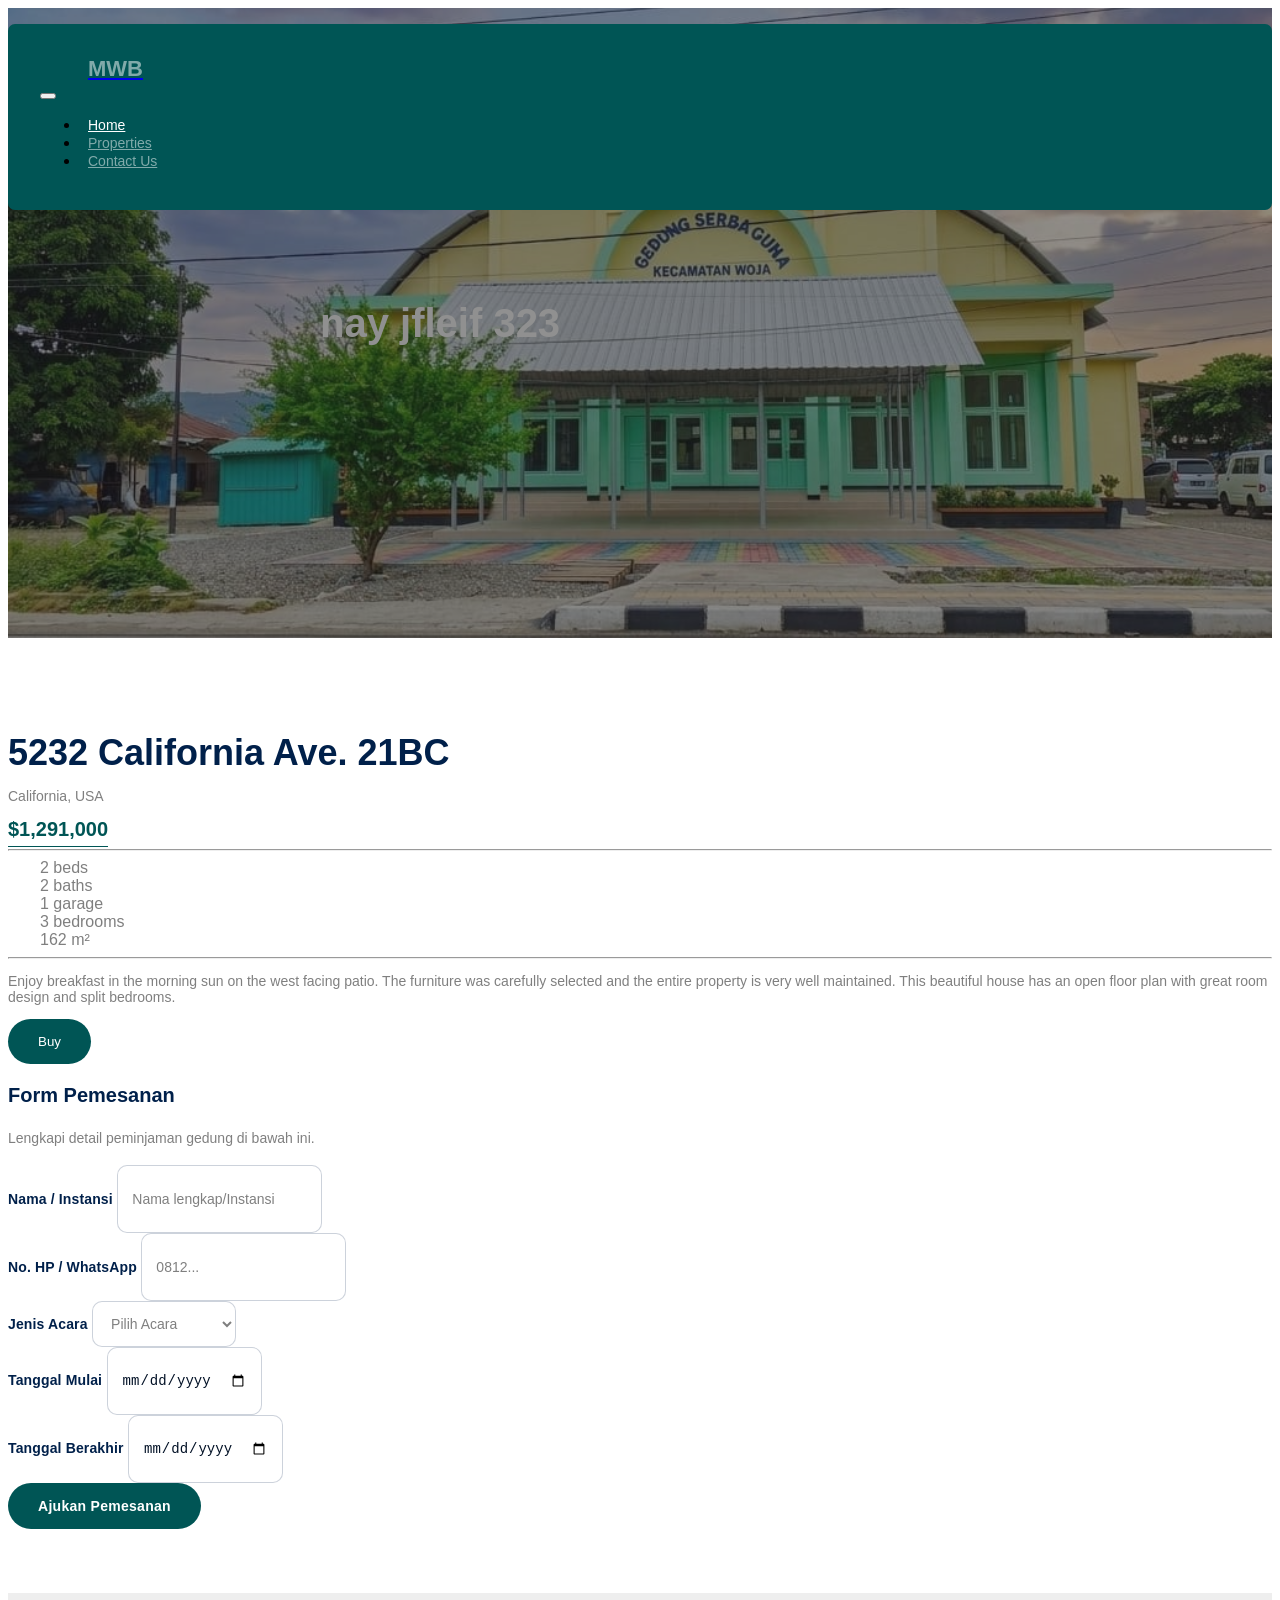
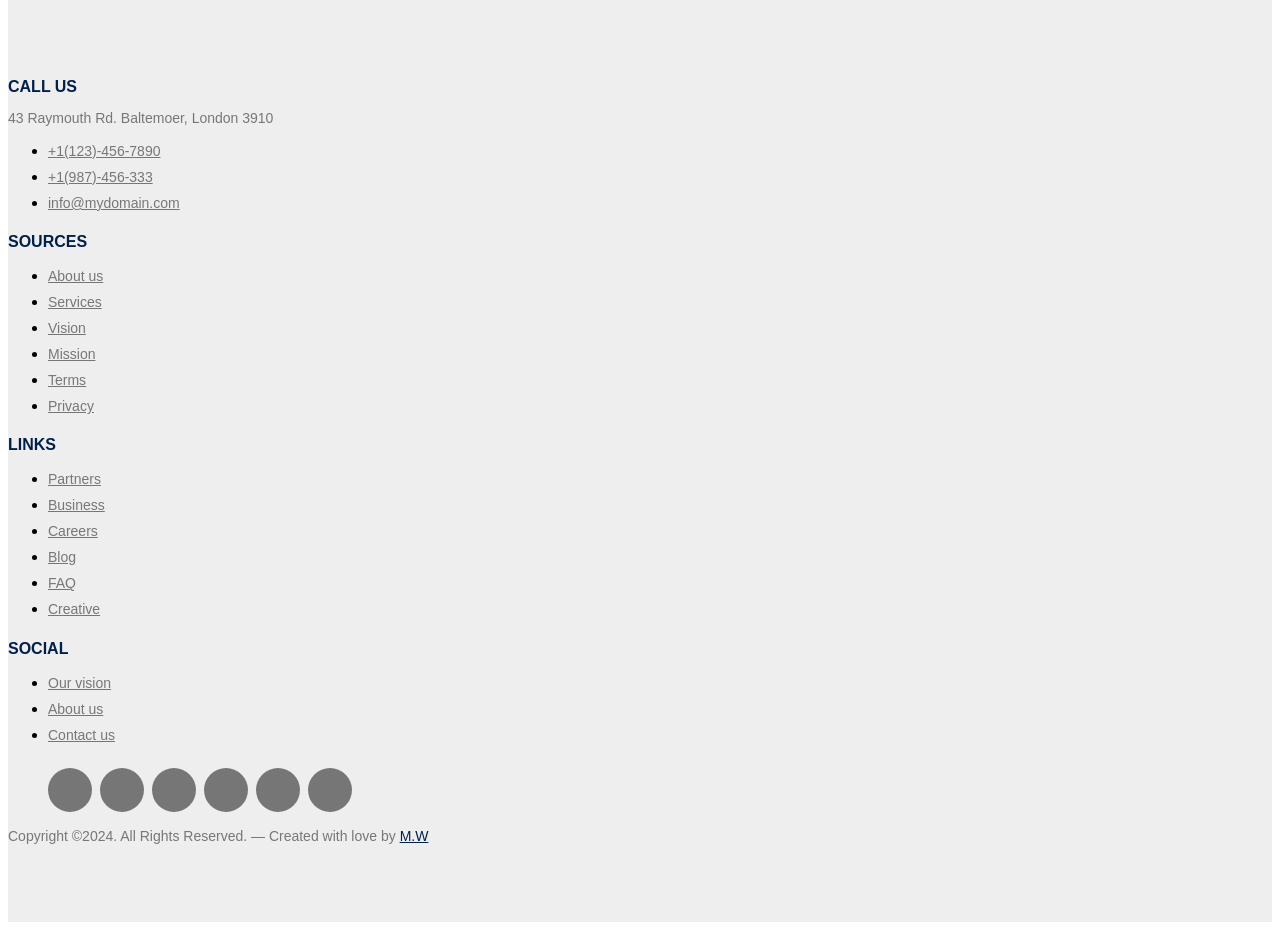
==== product.html @ bc96dec1 "desain" ====
<!DOCTYPE html>
<html lang="en">

<head>
  <meta charset="UTF-8" />
  <meta name="viewport" content="width=device-width, initial-scale=1.0" />
  <title>Rental Homes</title>
  <link rel="shortcut icon" href="images/web-icon.png" type="image/x-icon" />
  <!-- normalize + font awesome + bootstrap -->
  <link rel="stylesheet" href="css/normalize.css" />
  <link rel="stylesheet" href="css/all.min.css" />
  <link rel="stylesheet" href="css/bootstrap.min.css" />
  <!-- style -->
  <link rel="stylesheet" href="scss/style.css" />
</head>

<body>
  <nav class="navbar navbar-expand-md">
    <div class="container">
      <a class="navbar-brand" href="index.html">
        <img src="images/logo.png" alt="" />
        <h1>MWB</h1>
      </a>
      <button class="navbar-toggler ms-auto d-lg-none border-0 pt-2 shadow-none" type="button" data-bs-toggle="collapse"
        data-bs-target="#collapsibleNavId" aria-controls="collapsibleNavId" aria-expanded="false"
        aria-label="Toggle navigation">
        <i class="fa-solid fa-bars fs-2"></i>
      </button>
      <div class="collapse navbar-collapse" id="collapsibleNavId">
        <ul class="navbar-nav ms-auto mt-2 mt-lg-0">
          <li class="nav-item">
            <a class="nav-link active" href="index.html">Home</a>
          </li>
          <li class="nav-item">
            <a class="nav-link properties-link" href="properties.html">Properties
              <!-- <i class="fa-solid fa-chevron-down"></i>
                <ul class="choices list-unstyled">
                  <li>Buy Property</li>
                  <li>Sell Property</li>
                  <li class="kinds d-flex justify-content-between align-items-center">
                    Kinds
                    <i class="fa-solid fa-chevron-right"></i>
                    <ul class="list-unstyled">
                      <li>Men</li>
                      <li>Women</li>
                      <li>Children</li>
                    </ul>
                  </li>
                </ul> -->
            </a>
          </li>
          <li class="nav-item">
            <a class="nav-link" href="contact.html">Contact Us</a>
          </li>
        </ul>
      </div>
      <div class="theme-icon pt-2 fs-5 pt-lg-0">
        <span class="ms-3"><i class="fa-solid fa-circle-half-stroke"></i></span>
      </div>
    </div>
  </nav>

  <section class="landing sub" style="background-image: url(&quot;images/gedung/2.jpeg&quot;);">
    <div class="overlay"></div>
    <div class="container position-relative z-2">
      <h1 class="lh-base text-center text-uppercase mb-4">nay jfleif 323</h1>
      <div class="path text-center">
        <!-- <a href="index.html">Home</a>
          /
          <a href="index.html">Properties</a>
          / nay klsdjfl 232 -->
      </div>
    </div>
  </section>

  <section class="product py-section">
    <div class="container">
      <div class="row g-0 justify-content-between">
        <div class="col-xl-7">
          <h2 class="mb-2">5232 California Ave. 21BC</h2>
          <p class="mb-2">California, USA</p>
          <span class="price h3 d-block mb-2">$1,291,000</span>
          <div class="stars text-warning mb-1">
            <span><i class="fa-solid fa-star"></i></span>
            <span><i class="fa-solid fa-star"></i></span>
            <span><i class="fa-solid fa-star"></i></span>
            <span><i class="fa-solid fa-star"></i></span>
            <span><i class="fa-solid fa-star"></i></span>
          </div>
          <hr />
          <div class="features d-flex flex-column row-gap-3">
            <div class="item">
              <span><i class="fa-solid fa-bed"></i></span>
              2 beds
            </div>
            <div class="item">
              <span><i class="fa-solid fa-bath"></i></span>
              2 baths
            </div>
            <div class="item">
              <span><i class="fa-solid fa-warehouse"></i></span>
              1 garage
            </div>
            <div class="item">
              <span><i class="fa-solid fa-door-open"></i></span>
              3 bedrooms
            </div>
            <div class="item">
              <span><i class="fa-solid fa-expand"></i></span>
              162 m²
            </div>
          </div>
          <hr />
          <p class="lh-lg">
            Enjoy breakfast in the morning sun on the west facing patio. The
            furniture was carefully selected and the entire property is very
            well maintained. This beautiful house has an open floor plan with
            great room design and split bedrooms.
          </p>
          <button class="my-btn w-100">Buy</button>
        </div>

        <div class="col-xl-4 px-5 mb-5 mb-xl-0 pe-xl-0 ps-xl-5">
          <div class="">
            <div class="mb-4">
              <h3 class="h3 mb-2">Form Pemesanan</h3>
              <p class="booking-subtitle mb-0">Lengkapi detail peminjaman gedung di bawah ini.</p>
            </div>

            <form action="#" method="POST" class="booking-form">
              <div class="mb-3">
                <label class="h4 d-block mb-2">Nama / Instansi</label>
                <input type="text" class="form-control" placeholder="Nama lengkap/Instansi" required>
              </div>

              <div class="mb-3">
                <label class="h4 d-block mb-2">No. HP / WhatsApp</label>
                <input type="tel" class="form-control" placeholder="0812..." required>
              </div>

              <div class="mb-3">
                <label class="h4 d-block mb-2">Jenis Acara</label>
                <select class="form-select" required>
                  <option value="" selected disabled>Pilih Acara</option>
                  <option value="pernikahan">Pernikahan</option>
                  <option value="rapat">Rapat/Seminar</option>
                  <option value="olahraga">Olahraga</option>
                </select>
              </div>

              <div class="mb-3">
                <label class="h4 d-block mb-2">Tanggal Mulai</label>
                <input type="date" class="form-control" required>
              </div>

              <div class="mb-4">
                <label class="h4 d-block mb-2">Tanggal Berakhir</label>
                <input type="date" class="form-control" required>
              </div>

              <button type="submit" class="my-btn booking-submit w-100 py-3">
                Ajukan Pemesanan
              </button>
            </form>
          </div>
        </div>

      </div>
    </div>
  </section>

  <footer class="py-section">
    <div class="container">
      <div class="row text-center text-sm-start row-gap-5">
        <div class="col-sm-8 col-lg-4">
          <h4>Call Us</h4>
          <p>43 Raymouth Rd. Baltemoer, London 3910</p>
          <ul class="list-unstyled">
            <li><a href="">+1(123)-456-7890</a></li>
            <li><a href="">+1(987)-456-333</a></li>
            <li><a href="">info@mydomain.com</a></li>
          </ul>
        </div>
        <div class="col-sm-4 col-lg-2">
          <h4>Sources</h4>
          <ul class="list-unstyled">
            <li><a href="">About us</a></li>
            <li><a href="">Services</a></li>
            <li><a href="">Vision</a></li>
            <li><a href="">Mission</a></li>
            <li><a href="">Terms</a></li>
            <li><a href="">Privacy</a></li>
          </ul>
        </div>
        <div class="col-sm-4 col-lg-2">
          <h4>Links</h4>
          <ul class="list-unstyled">
            <li><a href="">Partners</a></li>
            <li><a href="">Business</a></li>
            <li><a href="">Careers</a></li>
            <li><a href="">Blog</a></li>
            <li><a href="">FAQ</a></li>
            <li><a href="">Creative</a></li>
          </ul>
        </div>
        <div class="col-sm-8 col-lg-4">
          <h4>Social</h4>
          <ul class="list-unstyled">
            <li><a href="">Our vision</a></li>
            <li><a href="">About us</a></li>
            <li><a href="">Contact us</a></li>
            <li class="icons justify-content-center justify-content-sm-start">
              <a href=""><i class="fa-brands fa-facebook-f"></i></a>
              <a href=""><i class="fa-brands fa-x-twitter"></i></a>
              <a href=""><i class="fa-brands fa-linkedin-in"></i></a>
              <a href=""><i class="fa-brands fa-instagram"></i></a>
              <a href=""><i class="fa-brands fa-pinterest"></i></a>
              <a href=""><i class="fa-brands fa-dribbble"></i></a>
            </li>
          </ul>
        </div>
      </div>
      <div class="copyright text-center mt-5 pt-3">
        <p>
          Copyright ©2024. All Rights Reserved. — Created with love by
          <a href="">M.W</a>
        </p>
      </div>
    </div>
  </footer>

  <script src="./js/all.min.js"></script>
  <script src="./js/bootstrap.bundle.min.js"></script>
  <script src="./js/main.js"></script>
  <script src="./js/product.js"></script>
</body>

</html>
---- scss/style.css ----
body {
  position: relative;
  font-family: "Work Sans", sans-serif;
  background-color: #fff;
  transition: 0.5s;
}

.py-section {
  padding-top: 4rem;
  padding-bottom: 4rem;
}

h1 {
  font-size: 2.5rem;
  font-weight: 700;
}

@media (max-width: 767px) {
  h1 {
    font-size: 2.25rem;
  }
}

h2,
h3,
.h3,
h4 {
  color: #00204a;
}

h2 {
  font-size: 2.25rem;
  margin-bottom: 0;
}

h3,
.h3 {
  font-size: 1.25rem;
  font-weight: 700;
}

h4 {
  font-size: 1rem;
  font-weight: 700;
}

p {
  color: rgba(0, 0, 0, 0.5);
  font-size: 0.875rem;
}

.path {
  color: rgba(255, 255, 255, 0.5);
}

.path a {
  color: #fff;
}

.my-btn {
  padding: 0.938rem 1.875rem;
  background-color: #005555;
  color: #fff;
  border-radius: 50rem;
  border: none;
  transition: 0.3s;
}

.my-btn:hover {
  background-color: #004444;
}

.control-btn {
  background-color: rgba(0, 32, 74, 0.1019607843);
  color: #00204a;
  padding: 0.438rem 1.25rem;
  font-size: 0.875rem;
  border-radius: 50rem;
  border: none;
  transition: 0.3s;
}

.control-btn:hover {
  background-color: #00204a;
  color: #fff;
}

nav {
  position: absolute !important;
  top: 1rem;
  left: 0;
  z-index: 5;
  width: 100%;
}

nav .container {
  background-color: #005555;
  padding: 1.5rem 2rem;
  border-radius: 0.438rem;
}

nav .container .navbar-brand {
  display: flex;
  align-items: center;
}

nav .container .navbar-brand * {
  transition: 0.3s;
  color: rgba(255, 255, 255, 0.5);
}

nav .container .navbar-brand:hover * {
  color: #fff !important;
}

nav .container .navbar-brand img {
  width: 40px;
  margin-right: 0.5rem;
}

nav .container .navbar-brand h1 {
  margin-bottom: 0;
  margin-top: 0.5rem;
  font-size: 1.375rem;
}

nav .container .navbar-toggler {
  color: rgba(255, 255, 255, 0.5);
  transition: 0.3s;
}

nav .container .navbar-toggler:hover {
  color: #fff;
}

nav .container .navbar-nav>li {
  padding: 0 0.5rem;
}

nav .container .navbar-nav>li:last-child {
  padding-right: 0;
}

nav .container .navbar-nav>li>a {
  color: rgba(255, 255, 255, 0.5);
  font-size: 0.875rem;
  transition: 0.3s;
}

nav .container .navbar-nav>li>a.active,
nav .container .navbar-nav>li>a:hover {
  color: #fff;
}

nav .container .navbar-nav>li>a.properties-link {
  position: relative;
}

nav .container .navbar-nav>li>a.properties-link .choices {
  box-shadow: 0 2px 10px -2px rgba(0, 0, 0, 0.1);
  position: absolute;
  top: 100%;
  left: 0;
  background-color: #fff;
  padding: 1rem;
  width: 10rem;
  transition: 0.3s;
  display: none;
}

@media (max-width: 480px) {
  nav .container .navbar-nav>li>a.properties-link .choices {
    width: 8rem;
  }
}

nav .container .navbar-nav>li>a.properties-link .choices li {
  color: rgba(0, 0, 0, 0.5);
  margin: 0.5rem 0;
  transition: 0.3s;
}

nav .container .navbar-nav>li>a.properties-link .choices li:hover {
  color: #001025;
}

nav .container .navbar-nav>li>a.properties-link .choices .kinds svg {
  font-size: 0.7rem;
}

nav .container .navbar-nav>li>a.properties-link .choices .kinds ul {
  box-shadow: 0 2px 10px -2px rgba(0, 0, 0, 0.1);
  position: absolute;
  left: 100%;
  top: 60%;
  width: 10rem;
  padding: 1rem;
  background-color: #fff;
  transition: 0.3s;
  display: none;
}

@media (max-width: 480px) {
  nav .container .navbar-nav>li>a.properties-link .choices .kinds ul {
    width: 8rem;
  }
}

nav .container .navbar-nav>li>a.properties-link .choices .kinds:hover ul {
  display: block;
}

nav .container .navbar-nav>li>a.properties-link:hover .choices {
  display: block;
}

@media (max-width: 767px) {
  nav .theme-icon {
    font-size: 1.7rem !important;
  }
}

nav .theme-icon span {
  color: rgba(255, 255, 255, 0.5);
  cursor: pointer;
  transition: 0.3s;
}

nav .theme-icon span:hover {
  color: #fff;
}

nav .theme-icon span.active {
  color: #fff;
}

.landing {
  height: 100vh;
  width: 100%;
  display: flex;
  justify-content: center;
  align-items: center;
  background-image: url("../../images/gedung/1.jpeg");
  background-size: cover;
  background-position: right;
  transition: 0.3s;
  position: relative;
}

.landing .overlay {
  content: "";
  position: absolute;
  left: 0;
  right: 0;
  bottom: 0;
  top: 0;
  z-index: 1;
  background: rgba(34, 34, 34, 0.5);
}

.landing h1 {
  color: #fff;
  width: 40rem;
  margin: 0 auto;
}

@media (max-width: 767px) {
  .landing h1 {
    width: 30rem;
  }
}

@media (max-width: 510px) {
  .landing h1 {
    width: 100%;
  }
}

@media (max-width: 767px) {
  .landing form {
    flex-direction: column;
  }
}

.landing form input {
  max-width: 23rem;
  padding: 0.938rem 1.875rem;
  border: none;
  border-radius: 50rem;
  caret-color: #001025;
}

.landing.sub {
  height: 70vh;
}

.properties .title {
  padding-bottom: 4rem;
}

.properties .row>div {
  max-width: 415px;
  margin-left: auto;
  margin-right: auto;
}

.properties .row .box {
  transition: 0.3s;
  border: 1px solid rgba(0, 0, 0, 0.0549019608);
}

.properties .row .box .info {
  padding: 2rem;
}

.properties .row .box .info .price {
  padding-bottom: 0.5rem;
  font-weight: 700;
  color: #005555;
  width: fit-content;
  position: relative;
}

.properties .row .box .info .price::after {
  content: "";
  position: absolute;
  bottom: 1px;
  left: 0;
  height: 1px;
  width: 100%;
  background-color: #005555;
}

.properties .row .box .info .address,
.properties .row .box .info .features {
  font-size: 0.813rem;
  margin-bottom: 0.5rem;
}

.properties .row .box .info h3 {
  font-weight: 700;
  margin-bottom: 0.5rem;
}

.properties .row .box .info .features {
  margin-bottom: 1rem;
  display: flex;
  gap: 1rem;
  color: rgba(0, 0, 0, 0.5);
}

.properties .row .box .info .features .item svg {
  margin-right: 0.25rem;
}

.properties .row .box .info .my-btn {
  padding: 0.5rem 1rem;
}

.properties .bullets {
  display: flex;
  column-gap: 0.5rem;
  justify-content: center;
}

.properties .bullets span {
  font-weight: 700;
  cursor: pointer;
  width: 2.5rem;
  height: 2.5rem;
  border-radius: 50%;
  display: flex;
  justify-content: center;
  align-items: center;
  transition: 0.3s;
  background-color: rgba(0, 32, 74, 0.1019607843);
  color: #00204a;
}

.properties .bullets span:first-child {
  background-color: #00204a;
  color: #fff;
}

.properties .bullets span:hover {
  background-color: #00204a;
  color: #fff;
}

section.features .row .box {
  background-color: #fff;
  padding: 2rem 1rem;
  transition: 0.3s;
  border: 1px solid transparent;
}

section.features .row .box .image {
  margin-bottom: 1rem;
}

section.features .row .box .image img {
  width: 5rem;
}

section.features .row .box p {
  line-height: 1.7;
}

section.features .row .box a {
  text-decoration: none;
  font-size: 0.875rem;
  color: #00204a;
}

section.features .row .box:hover {
  border: 1px solid #00204a;
}

.testimonials .title {
  margin-bottom: 4rem;
}

.testimonials .box img {
  width: 6.25rem;
  border-radius: 50%;
  margin-left: auto;
  margin-right: auto;
  margin-bottom: 1rem;
}

.testimonials .box .words {
  color: #777;
  max-width: 31.25rem;
}

.testimonials .box .job {
  color: rgba(0, 0, 0, 0.5);
  font-size: 0.813rem;
}

.testimonials .bullets {
  display: flex;
  justify-content: center;
  gap: 0.5rem;
}

.testimonials .bullets span {
  cursor: pointer;
  height: 0.5rem;
  width: 0.5rem;
  border-radius: 50%;
  background-color: rgba(0, 32, 74, 0.1019607843);
}

.testimonials .bullets span:first-child {
  background-color: #00204a;
}

.facts .title {
  margin-bottom: 4rem;
  max-width: 31rem;
}

.facts .services .items {
  height: 100%;
  display: flex;
  flex-direction: column;
  gap: 2rem;
  justify-content: space-evenly;
}

.facts .services .items .item {
  display: flex;
  gap: 1rem;
}

@media (max-width: 991px) {
  .facts .services .items .item {
    justify-content: center;
  }
}

.facts .services .items .item .icon {
  background-color: rgba(0, 32, 74, 0.1019607843);
  width: 4.375rem;
  height: 4.375rem;
  display: flex;
  justify-content: center;
  align-items: center;
  border-radius: 50%;
  border: 2px solid transparent;
  transition: 0.3s;
}

.facts .services .items .item .info {
  width: 70%;
}

.facts .services .items .item:hover .icon {
  border-color: #00204a;
  background-color: transparent;
}

.apply .item span {
  font-size: 2.5rem;
  font-weight: 700;
  color: #00204a;
}

.agents .title {
  margin-bottom: 8rem;
  max-width: 31rem;
}

.agents .row {
  row-gap: 5.5rem;
}

.agents .box {
  background-color: #fff;
  position: relative;
  padding: 0 1.5rem 2.5rem;
}

.agents .box img {
  position: absolute;
  top: 0;
  left: 50%;
  transform: translate(-50%, -50%);
  width: 120px;
  border: 10px solid #f8f9fa;
  border-radius: 50%;
}

.agents .box h3 {
  padding-top: 4rem;
}

.agents .box .job {
  color: #777;
  font-size: 0.813rem;
}

.agents .box .words {
  max-width: 31.25rem;
  margin-left: auto;
  margin-right: auto;
}

.agents .box .social {
  display: flex;
  column-gap: 0.5rem;
  justify-content: center;
}

.agents .box .social span {
  cursor: pointer;
  width: 2.5rem;
  height: 2.5rem;
  background-color: #00204a;
  color: #fff;
  border-radius: 50%;
  display: flex;
  justify-content: center;
  align-items: center;
  border: 2px solid transparent;
  transition: 0.3s;
}

.agents .box .social span:hover {
  background-color: transparent;
  border-color: #00204a;
  color: #00204a;
  transform: translateY(-0.25rem);
}

.contact .item {
  display: flex;
  gap: 1rem;
}

.contact .item:not(:last-child) {
  margin-bottom: 1rem;
}

.contact .item span {
  height: 3rem;
  width: 3rem;
  background-color: #00204a;
  color: #fff;
  text-align: center;
  line-height: 3rem;
  border-radius: 50%;
}

.contact form>div {
  display: flex;
  gap: 1rem;
}

.contact form input:focus,
.contact form textarea:focus {
  border-color: #00204a;
}

.contact form input::placeholder,
.contact form textarea::placeholder {
  color: rgba(0, 0, 0, 0.5);
  transition: 0.3s;
}

.contact form input:focus::placeholder,
.contact form textarea:focus::placeholder {
  opacity: 0;
}

.contact form textarea {
  height: 10rem;
}

section.product .features {
  color: rgba(0, 0, 0, 0.5);
}

section.product .booking-card {
  background-color: rgba(0, 32, 74, 0.02);
  border: 1px solid rgba(0, 32, 74, 0.14);
}

section.product .booking-subtitle {
  font-size: 0.875rem;
  line-height: 1.7;
}

section.product .booking-form label {
  color: #00204a;
  font-size: 0.875rem;
  font-weight: 700;
  letter-spacing: 0.01em;
}

section.product .booking-form .form-control,
section.product .booking-form .form-select {
  border-radius: 0.625rem;
  border: 1px solid rgba(0, 32, 74, 0.2);
  background-color: #fff;
  color: #001025;
  font-size: 0.875rem;
  padding: 0.625rem 0.875rem;
  transition: border-color 0.25s, box-shadow 0.25s;
  min-height: 2.875rem;
}

section.product .booking-form .form-control::placeholder {
  color: rgba(0, 0, 0, 0.5);
}

section.product .booking-form .form-select {
  color: rgba(0, 0, 0, 0.5);
}

section.product .booking-form .form-select:valid {
  color: #001025;
}

section.product .booking-form .form-control:focus,
section.product .booking-form .form-select:focus {
  border-color: rgba(0, 85, 85, 0.7);
  box-shadow: 0 0 0 0.2rem rgba(0, 85, 85, 0.18);
}

section.product .booking-form .booking-submit {
  font-size: 0.875rem;
  font-weight: 600;
  letter-spacing: 0.02em;
}

section.product .features .item {
  display: flex;
}

section.product .features .item span {
  width: 2rem;
}

section.product .price {
  padding-bottom: 0.5rem;
  font-weight: 700;
  color: #005555;
  width: fit-content;
  position: relative;
}

section.product .price::after {
  content: "";
  position: absolute;
  bottom: 1px;
  left: 0;
  height: 1px;
  width: 100%;
  background-color: #005555;
}

section.product .owner {
  border: 1px solid #eee;
  border-left: 0.4rem solid;
  border-left-color: #00204a !important;
}

section.product .owner img {
  width: 7rem;
  border-radius: 50%;
}

section.product .owner .icons a {
  color: #001025;
  transition: 0.3s;
}

section.product .owner .icons a:not(:last-of-type) {
  margin-right: 0.25rem;
}

section.product .owner .icons a:hover {
  color: rgba(0, 0, 0, 0.5);
}

footer {
  background-color: #eee;
}

@media (max-width: 991px) {
  footer .row>div:nth-child(3) {
    order: 3;
  }
}

@media (max-width: 575px) {
  footer .row>div:nth-child(3) {
    order: 0;
  }
}

footer h4 {
  text-transform: uppercase;
  margin-bottom: 0.75rem;
}

footer ul li:not(:last-child) {
  margin-bottom: 0.5rem;
}

footer ul li a {
  font-size: 0.875rem;
  color: rgba(0, 0, 0, 0.5);
  transition: 0.3s;
}

footer ul li a:hover {
  color: #777;
  text-decoration: none;
}

footer .icons {
  margin-top: 1.5rem;
  display: flex;
  gap: 0.5rem;
}

footer .icons a {
  cursor: pointer;
  width: 2.5rem;
  height: 2.5rem;
  background-color: rgba(0, 0, 0, 0.5);
  color: #fff;
  border-radius: 50%;
  display: flex;
  justify-content: center;
  align-items: center;
  border: 2px solid transparent;
  transition: 0.3s;
}

footer .icons a:hover {
  background-color: transparent;
  border-color: #777;
  color: #777;
  transform: translateY(-0.25rem);
}

footer .copyright a {
  color: #00204a;
}

footer .copyright a:hover {
  text-decoration: none;
}

body.dark-theme {
  background-color: #000808;
  color: rgba(255, 255, 255, 0.5) !important;
}

body.dark-theme h2,
body.dark-theme h3,
body.dark-theme .h3,
body.dark-theme h4 {
  color: #f2f3f2 !important;
}

body.dark-theme .properties .box {
  background-color: #003333;
}

body.dark-theme .properties .price::after {
  background-color: #f2f3f2 !important;
}

body.dark-theme .properties p {
  color: rgba(255, 255, 255, 0.5) !important;
}

body.dark-theme .properties .features {
  color: rgba(255, 255, 255, 0.5) !important;
}

body.dark-theme .properties .row .my-btn {
  color: #f2f3f2;
  background-color: transparent;
  border: 1px solid #f2f3f2;
}

body.dark-theme .properties .row .my-btn:hover {
  background-color: rgba(0, 8, 8, 0.2);
}

body.dark-theme section.features {
  background-color: #001a1a !important;
}

body.dark-theme section.features .box {
  background-color: #005555;
  background-color: #003333;
}

body.dark-theme section.features .box:hover {
  border-color: #f2f3f2;
}

body.dark-theme section.features .box p {
  color: rgba(255, 255, 255, 0.5);
}

body.dark-theme section.features a {
  color: #f2f3f2 !important;
  text-decoration: underline !important;
}

body.dark-theme section.features a:hover {
  text-decoration: none !important;
}

body.dark-theme .testimonials p {
  color: rgba(255, 255, 255, 0.5) !important;
}

body.dark-theme .testimonials .bullets span {
  background-color: #f2f3f2;
}

body.dark-theme .testimonials .bullets span:first-child {
  background-color: rgba(255, 255, 255, 0.5);
}

body.dark-theme .control-btn {
  color: #f2f3f2;
  background-color: transparent;
  border: 1px solid #f2f3f2;
}

body.dark-theme .control-btn:hover {
  background-color: rgba(255, 255, 255, 0.2);
}

body.dark-theme .facts {
  background-color: #001a1a !important;
}

body.dark-theme .facts p {
  color: rgba(255, 255, 255, 0.5);
}

body.dark-theme .facts .item:hover .icon {
  border-color: #f2f3f2 !important;
}

body.dark-theme .facts .item .icon {
  background-color: rgba(255, 255, 255, 0.2) !important;
}

body.dark-theme .apply .item span {
  color: #f2f3f2;
}

body.dark-theme .apply p {
  color: rgba(255, 255, 255, 0.5);
}

body.dark-theme .agents {
  background-color: #001a1a !important;
}

body.dark-theme .agents p {
  color: rgba(255, 255, 255, 0.5);
}

body.dark-theme .agents .box {
  background-color: #005555;
  background-color: #003333;
}

body.dark-theme .agents .box img {
  border-color: #001a1a;
}

body.dark-theme .agents .box .social span {
  background-color: transparent;
  border: 2px solid #f2f3f2;
  color: #f2f3f2;
}

body.dark-theme .agents .box .social span:hover {
  color: rgba(255, 255, 255, 0.5);
  border-color: rgba(255, 255, 255, 0.5);
}

body.dark-theme footer {
  background-color: #000;
}

body.dark-theme footer a,
body.dark-theme footer p {
  color: rgba(255, 255, 255, 0.5);
}

body.dark-theme footer .icons a {
  background-color: transparent;
  border: 2px solid #f2f3f2;
  color: #f2f3f2;
}

body.dark-theme footer .icons a:hover {
  color: rgba(255, 255, 255, 0.5);
  border-color: rgba(255, 255, 255, 0.5);
}

body.dark-theme .contact input,
body.dark-theme .contact textarea {
  background-color: transparent !important;
  color: rgba(255, 255, 255, 0.5);
  caret-color: #f2f3f2;
}

body.dark-theme .contact input::placeholder,
body.dark-theme .contact textarea::placeholder {
  color: rgba(255, 255, 255, 0.5);
}

body.dark-theme .contact input:focus,
body.dark-theme .contact textarea:focus {
  border-color: #f2f3f2;
}

body.dark-theme .contact .item span {
  background-color: rgba(255, 255, 255, 0.2) !important;
}

body.dark-theme .contact .item p {
  color: rgba(255, 255, 255, 0.5);
}

body.dark-theme .properties .bullets span {
  background-color: transparent;
  border: 2px solid rgba(255, 255, 255, 0.5);
  color: rgba(255, 255, 255, 0.5);
}

body.dark-theme .properties .bullets span:first-child,
body.dark-theme .properties .bullets span:hover {
  color: #f2f3f2;
  border-color: #f2f3f2;
}

body.dark-theme .product p,
body.dark-theme .product .features,
body.dark-theme .product .icons a {
  color: rgba(255, 255, 255, 0.5);
}

body.dark-theme .product .icons a:hover {
  color: #f2f3f2;
}

body.dark-theme .product .owner {
  border-color: #003333 !important;
}

body.dark-theme .product .booking-card {
  background-color: rgba(255, 255, 255, 0.04);
  border-color: rgba(255, 255, 255, 0.14);
}

body.dark-theme .product .booking-form label {
  color: #f2f3f2;
}

body.dark-theme .product .booking-form .form-control,
body.dark-theme .product .booking-form .form-select {
  background-color: rgba(255, 255, 255, 0.03);
  border-color: rgba(255, 255, 255, 0.2);
  color: #f2f3f2;
}

body.dark-theme .product .booking-form .form-control::placeholder,
body.dark-theme .product .booking-form .form-select::placeholder {
  color: rgba(255, 255, 255, 0.5);
}

body.dark-theme .product .booking-form .form-control:focus,
body.dark-theme .product .booking-form .form-select:focus {
  border-color: rgba(255, 255, 255, 0.6);
  box-shadow: 0 0 0 0.2rem rgba(255, 255, 255, 0.12);
}

body.dark-theme .product .booking-form .form-select {
  color: rgba(255, 255, 255, 0.5);
}

body.dark-theme .product .booking-form .form-select:valid {
  color: #f2f3f2;
}

/*# sourceMappingURL=style.css.map */
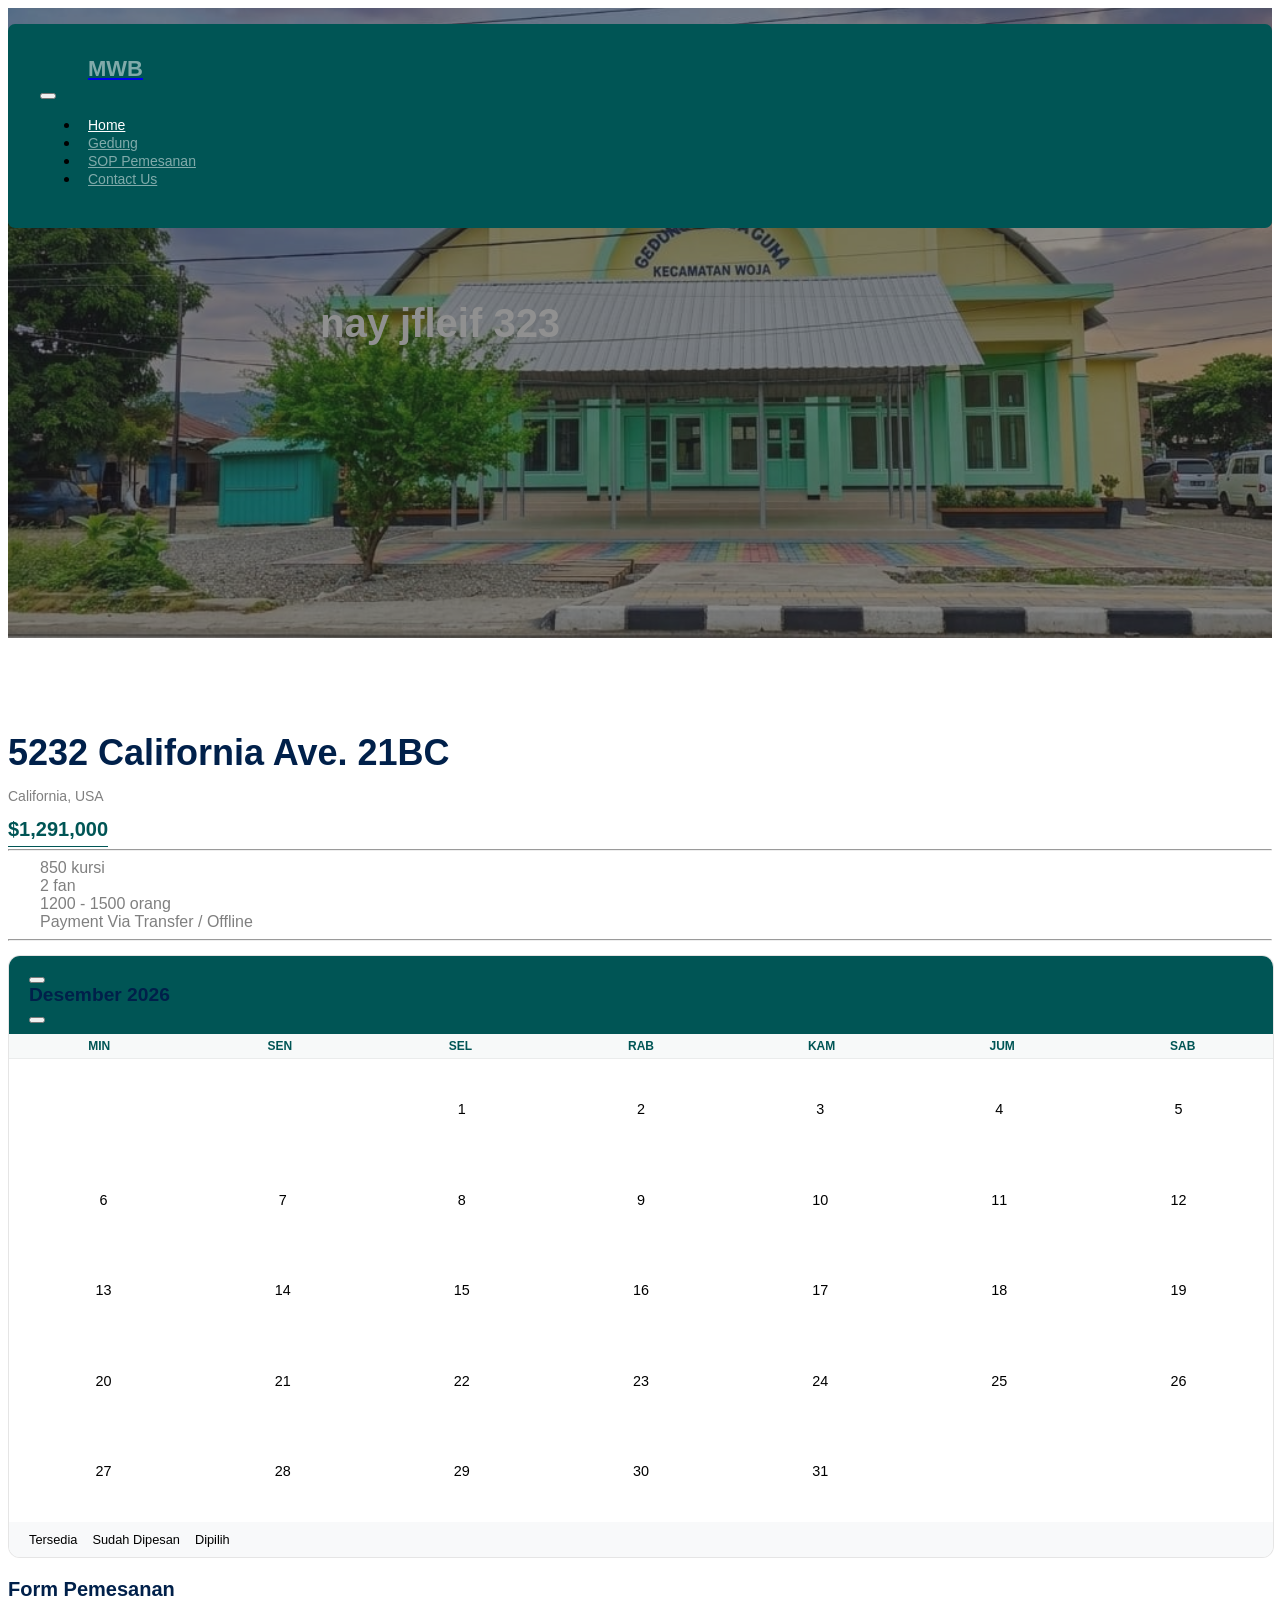
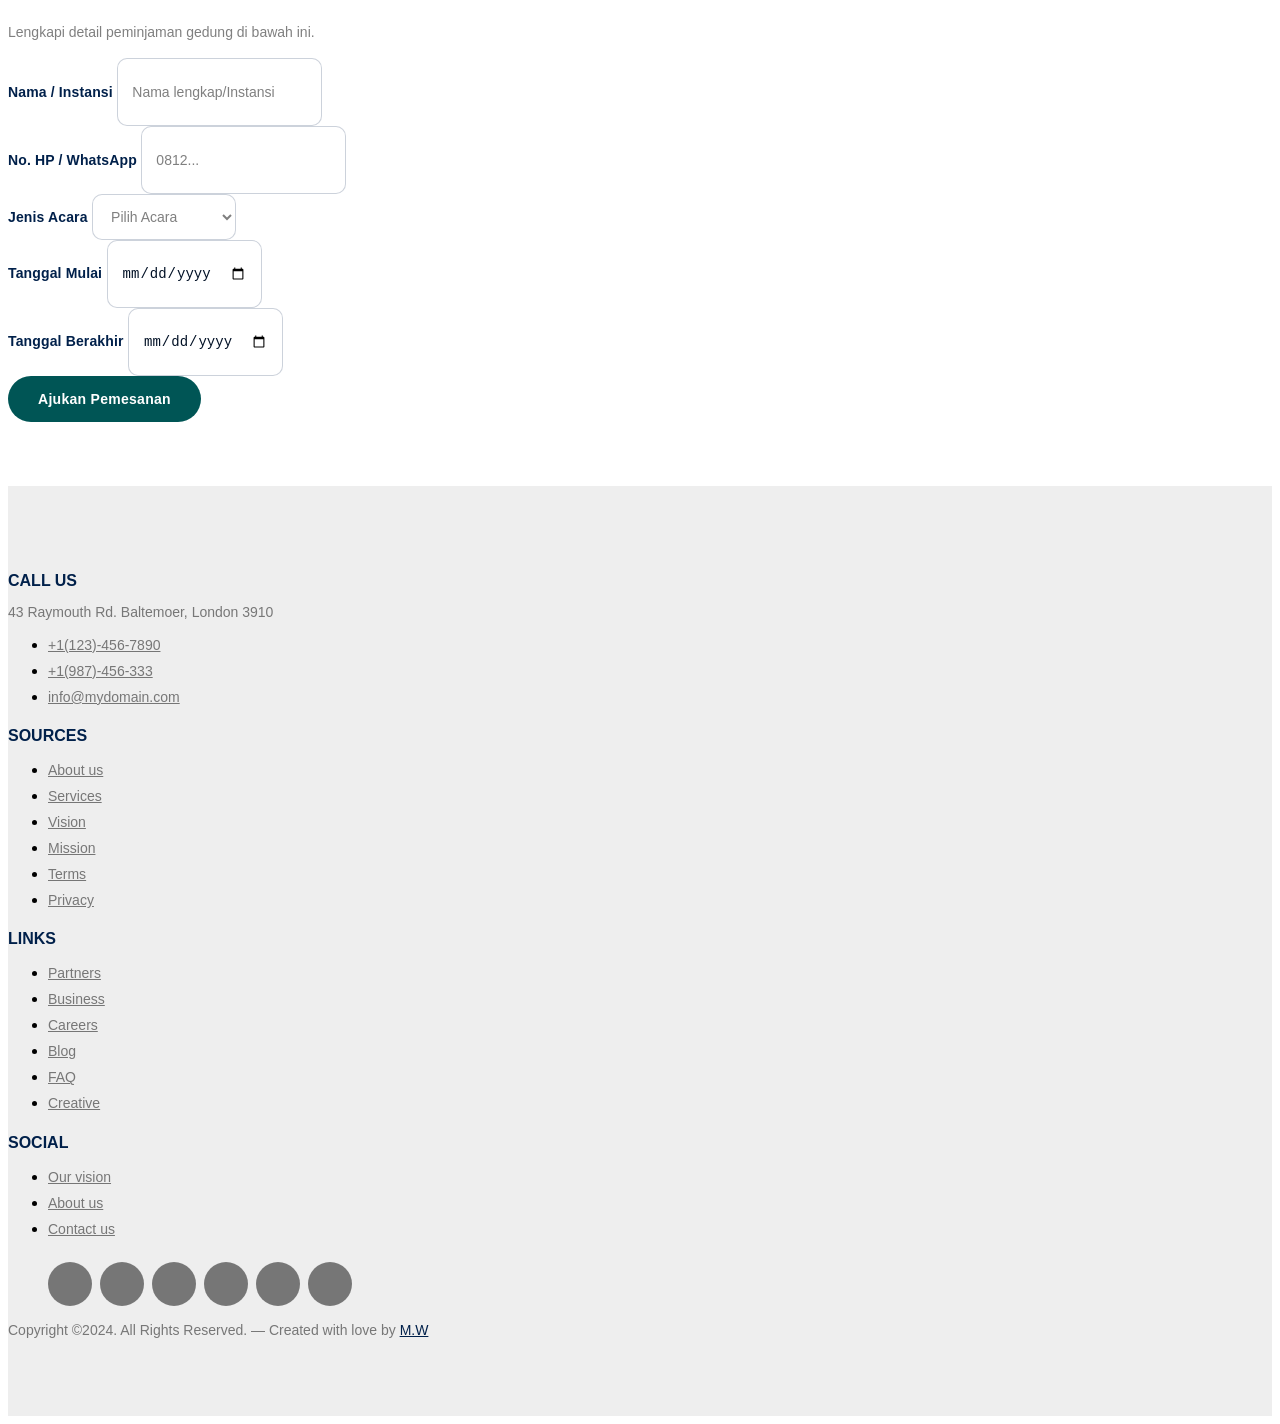
==== commit ed0bfc9c: "desain garis besar done" ====
--- a/product.html
+++ b/product.html
@@ -32,25 +32,13 @@
             <a class="nav-link active" href="index.html">Home</a>
           </li>
           <li class="nav-item">
-            <a class="nav-link properties-link" href="properties.html">Properties
-              <!-- <i class="fa-solid fa-chevron-down"></i>
-                <ul class="choices list-unstyled">
-                  <li>Buy Property</li>
-                  <li>Sell Property</li>
-                  <li class="kinds d-flex justify-content-between align-items-center">
-                    Kinds
-                    <i class="fa-solid fa-chevron-right"></i>
-                    <ul class="list-unstyled">
-                      <li>Men</li>
-                      <li>Women</li>
-                      <li>Children</li>
-                    </ul>
-                  </li>
-                </ul> -->
-            </a>
+            <a class="nav-link" href="index.html#gedung-section">Gedung</a>
           </li>
           <li class="nav-item">
-            <a class="nav-link" href="contact.html">Contact Us</a>
+            <a class="nav-link" href="index.html#sop-section">SOP Pemesanan</a>
+          </li>
+          <li class="nav-item">
+            <a class="nav-link" href="index.html#contact-section">Contact Us</a>
           </li>
         </ul>
       </div>
@@ -76,48 +64,65 @@
   <section class="product py-section">
     <div class="container">
       <div class="row g-0 justify-content-between">
-        <div class="col-xl-7">
+        <div class="col-xl-6">
           <h2 class="mb-2">5232 California Ave. 21BC</h2>
           <p class="mb-2">California, USA</p>
           <span class="price h3 d-block mb-2">$1,291,000</span>
-          <div class="stars text-warning mb-1">
-            <span><i class="fa-solid fa-star"></i></span>
-            <span><i class="fa-solid fa-star"></i></span>
-            <span><i class="fa-solid fa-star"></i></span>
-            <span><i class="fa-solid fa-star"></i></span>
-            <span><i class="fa-solid fa-star"></i></span>
-          </div>
+          <!-- <div class="stars text-warning mb-1">
+            <span><i class="fa-solid fa-star"></i></span>
+            <span><i class="fa-solid fa-star"></i></span>
+            <span><i class="fa-solid fa-star"></i></span>
+            <span><i class="fa-solid fa-star"></i></span>
+            <span><i class="fa-solid fa-star"></i></span>
+          </div> -->
           <hr />
           <div class="features d-flex flex-column row-gap-3">
             <div class="item">
-              <span><i class="fa-solid fa-bed"></i></span>
-              2 beds
+              <span><i class="fa-solid fa-chair"></i></span>
+              850 kursi
             </div>
             <div class="item">
-              <span><i class="fa-solid fa-bath"></i></span>
-              2 baths
-            </div>
-            <div class="item">
-              <span><i class="fa-solid fa-warehouse"></i></span>
-              1 garage
-            </div>
-            <div class="item">
-              <span><i class="fa-solid fa-door-open"></i></span>
-              3 bedrooms
+              <span><i class="fa-solid fa-fan"></i></span>
+              2 fan
             </div>
             <div class="item">
               <span><i class="fa-solid fa-expand"></i></span>
-              162 m²
+              1200 - 1500 orang
+            </div>
+            <div class="item">
+              <span><i class="fa-solid fa-payment"></i></span>
+              Payment Via Transfer / Offline
             </div>
           </div>
           <hr />
           <p class="lh-lg">
-            Enjoy breakfast in the morning sun on the west facing patio. The
-            furniture was carefully selected and the entire property is very
-            well maintained. This beautiful house has an open floor plan with
-            great room design and split bedrooms.
+          <div class="calendar-container shadow-sm">
+            <div class="calendar-header d-flex justify-content-between align-items-center">
+              <button id="prevMonth" class="btn-nav"><i class="fa-solid fa-chevron-left"></i></button>
+              <h3 id="monthDisplay" class="m-0 text-white">April 2026</h3>
+              <button id="nextMonth" class="btn-nav"><i class="fa-solid fa-chevron-right"></i></button>
+            </div>
+
+            <div class="calendar-body">
+              <div class="days-name">
+                <div>MIN</div>
+                <div>SEN</div>
+                <div>SEL</div>
+                <div>RAB</div>
+                <div>KAM</div>
+                <div>JUM</div>
+                <div>SAB</div>
+              </div>
+              <div id="calendarGrid" class="days-grid"></div>
+            </div>
+
+            <div class="calendar-footer">
+              <div class="legend-item"><span class="box-available"></span> Tersedia</div>
+              <div class="legend-item"><span class="box-booked"></span> Sudah Dipesan</div>
+              <div class="legend-item"><span class="box-selected"></span> Dipilih</div>
+            </div>
+          </div>
           </p>
-          <button class="my-btn w-100">Buy</button>
         </div>
 
         <div class="col-xl-4 px-5 mb-5 mb-xl-0 pe-xl-0 ps-xl-5">
@@ -233,6 +238,65 @@
   <script src="./js/bootstrap.bundle.min.js"></script>
   <script src="./js/main.js"></script>
   <script src="./js/product.js"></script>
+  <script>
+    const monthDisplay = document.getElementById('monthDisplay');
+    const calendarGrid = document.getElementById('calendarGrid');
+    const prevBtn = document.getElementById('prevMonth');
+    const nextBtn = document.getElementById('nextMonth');
+
+    let currentDate = new Date(); // Sekarang (Maret 2026 berdasarkan waktu sistemmu)
+
+    // Contoh data booking dari database (YYYY-MM-DD)
+    const bookedDates = ['2026-04-03', '2026-04-04', '2026-04-05'];
+
+    function renderCalendar() {
+      calendarGrid.innerHTML = "";
+      const year = currentDate.getFullYear();
+      const month = currentDate.getMonth();
+
+      monthDisplay.innerText = new Intl.DateTimeFormat('id-ID', { month: 'long', year: 'numeric' }).format(currentDate);
+
+      const firstDay = new Date(year, month, 1).getDay();
+      const lastDate = new Date(year, month + 1, 0).getDate();
+
+      // Kolom kosong untuk hari sebelum tanggal 1
+      for (let i = 0; i < firstDay; i++) {
+        const emptyDiv = document.createElement('div');
+        calendarGrid.appendChild(emptyDiv);
+      }
+
+      // Generate tanggal
+      for (let i = 1; i <= lastDate; i++) {
+        const dayDiv = document.createElement('div');
+        dayDiv.classList.add('day');
+        dayDiv.innerText = i;
+
+        // Format tanggal string untuk cek booking
+        const dateStr = `${year}-${String(month + 1).padStart(2, '0')}-${String(i).padStart(2, '0')}`;
+
+        // Cek jika hari ini sudah dipesan
+        if (bookedDates.includes(dateStr)) {
+          dayDiv.classList.add('booked');
+        }
+
+        // Event Klik untuk memilih
+        dayDiv.onclick = function () {
+          if (!dayDiv.classList.contains('booked')) {
+            document.querySelectorAll('.day').forEach(d => d.classList.remove('selected'));
+            dayDiv.classList.add('selected');
+            console.log("Tanggal dipilih:", dateStr);
+          }
+        };
+
+        calendarGrid.appendChild(dayDiv);
+      }
+    }
+
+    prevBtn.onclick = () => { currentDate.setMonth(currentDate.getMonth() - 1); renderCalendar(); };
+    nextBtn.onclick = () => { currentDate.setMonth(currentDate.getMonth() + 1); renderCalendar(); };
+
+    renderCalendar();
+  </script>
 </body>
 
 </html>
--- a/scss/style.css
+++ b/scss/style.css
@@ -1,3 +1,7 @@
+html {
+  scroll-behavior: smooth;
+}
+
 body {
   position: relative;
   font-family: "Work Sans", sans-serif;
@@ -1040,4 +1044,87 @@
   color: #f2f3f2;
 }
 
+.calendar-container {
+  background: #fff;
+  border-radius: 12px;
+  overflow: hidden;
+  width: 100%;
+  /* Tetap lebar penuh sesuai kolom */
+  border: 1px solid rgba(0, 0, 0, 0.1);
+}
+
+.calendar-header {
+  background-color: #005555;
+  padding: 10px 20px;
+  /* Padding atas-bawah lebih tipis */
+}
+
+.calendar-header h3 {
+  font-size: 1.2rem;
+  margin: 0;
+}
+
+.days-name {
+  display: grid;
+  grid-template-columns: repeat(7, 1fr);
+  text-align: center;
+  font-weight: bold;
+  color: #005555;
+  padding: 5px 0;
+  /* Gap antar baris nama hari sangat tipis */
+  font-size: 0.75rem;
+  background-color: rgba(0, 85, 85, 0.03);
+  border-bottom: 1px solid rgba(0, 0, 0, 0.05);
+}
+
+.days-grid {
+  display: grid;
+  grid-template-columns: repeat(7, 1fr);
+  padding: 5px;
+  /* Jarak pinggir dalam kalender tipis */
+}
+
+.day {
+  /* Angka 0.4 atau 0.5 membuat kotak jadi sangat ceper (lebar > tinggi) */
+  aspect-ratio: 1 / 0.5;
+  display: flex;
+  align-items: center;
+  justify-content: center;
+  cursor: pointer;
+  font-size: 0.9rem;
+  transition: 0.2s;
+  margin: 1px;
+  /* Jarak antar kotak tanggal dibuat minimal */
+  border-radius: 4px;
+}
+
+.day:hover:not(.booked) {
+  background-color: rgba(0, 85, 85, 0.1);
+}
+
+.day.booked {
+  background-color: #fce4e4;
+  color: #d9534f;
+}
+
+.day.selected {
+  background-color: #005555 !important;
+  color: white !important;
+}
+
+.calendar-footer {
+  display: flex;
+  justify-content: flex-start;
+  gap: 15px;
+  padding: 10px 20px;
+  background-color: #f8f9fa;
+  font-size: 0.8rem;
+}
+
+.legend-item span {
+  width: 14px;
+  height: 14px;
+  border-radius: 3px;
+}
+
 /*# sourceMappingURL=style.css.map */
